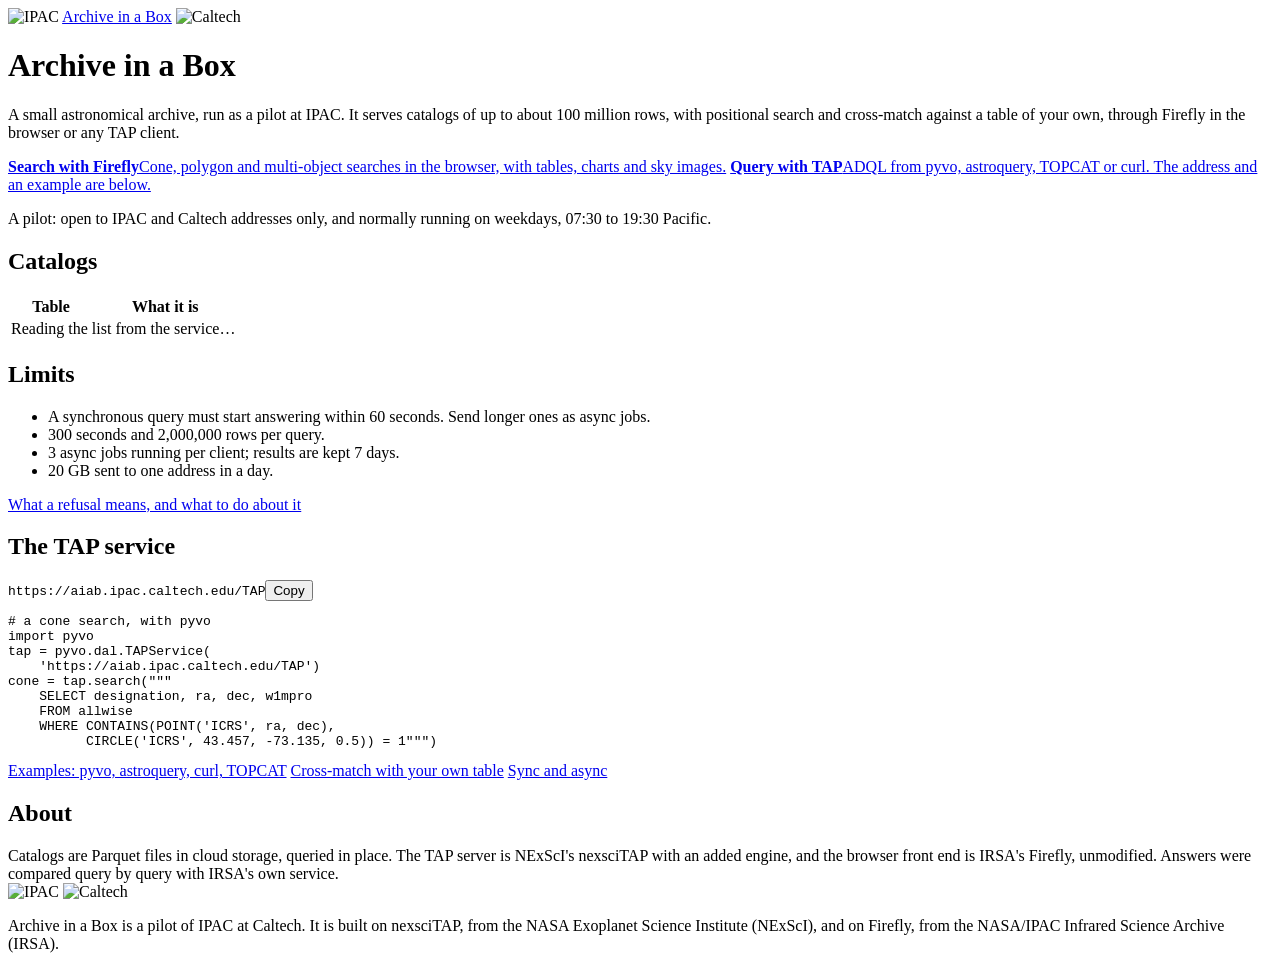
==== deploy/fargate/site/index.html @ bb7ea96e "The service has a front page and a page of examples The root of the service redirected to Firefly, w" ====
<!doctype html>
<html lang="en">
<head>
<meta charset="utf-8">
<meta name="viewport" content="width=device-width, initial-scale=1">
<title>Archive in a Box</title>
<link rel="stylesheet" href="/about/site.css">
</head>
<body>
<header><div class="wrap">
  <img src="/about/ipac.png" alt="IPAC">
  <a class="name" href="/">Archive in a Box</a>
  <img class="caltech" src="/about/caltech.png" alt="Caltech">
</div></header>

<div class="hero"><div class="wrap">
  <h1>Archive in a Box</h1>
  <p class="lede">A small astronomical archive, run as a pilot at IPAC.  It serves catalogs of up to about 100 million rows, with positional search and cross-match against a table of your own, through Firefly in the browser or any TAP client.</p>
  <div class="doors">
    <a class="door ff" href="/firefly/"><b>Search with Firefly</b><span>Cone, polygon and multi-object searches in the browser, with tables, charts and sky images.</span></a>
    <a class="door tap" href="#tap"><b>Query with TAP</b><span>ADQL from pyvo, astroquery, TOPCAT or curl.  The address and an example are below.</span></a>
  </div>
  <p class="status">A pilot:  open to IPAC and Caltech addresses only, and normally running on weekdays, 07:30 to 19:30 Pacific.</p>
</div></div>

<main><div class="wrap grid">
  <div class="stack">
    <section>
      <h2>Catalogs</h2>
      <table id="catalogs">
        <thead><tr><th>Table</th><th>What it is</th></tr></thead>
        <tbody><tr><td colspan="2">Reading the list from the service…</td></tr></tbody>
      </table>
      <p class="more" id="catalog-note"></p>
    </section>
    <section>
      <h2>Limits</h2>
      <ul class="plain">
        <li>A synchronous query must start answering within 60 seconds.  Send longer ones as async jobs.</li>
        <li>300 seconds and 2,000,000 rows per query.</li>
        <li>3 async jobs running per client;  results are kept 7 days.</li>
        <li>20 GB sent to one address in a day.</li>
      </ul>
      <p class="more"><a href="/about/examples.html#refused">What a refusal means, and what to do about it</a></p>
    </section>
  </div>

  <div class="stack">
    <section id="tap">
      <h2>The TAP service</h2>
      <div class="addr"><code class="tapurl">https://aiab.ipac.caltech.edu/TAP</code><button class="copy" type="button">Copy</button></div>
<pre><span class="c"># a cone search, with pyvo</span>
import pyvo
tap = pyvo.dal.TAPService(
    'https://aiab.ipac.caltech.edu/TAP')
cone = tap.search("""
    SELECT designation, ra, dec, w1mpro
    FROM allwise
    WHERE CONTAINS(POINT('ICRS', ra, dec),
          CIRCLE('ICRS', 43.457, -73.135, 0.5)) = 1""")</pre>
      <div class="links">
        <a href="/about/examples.html">Examples:  pyvo, astroquery, curl, TOPCAT</a>
        <a href="/about/examples.html#upload">Cross-match with your own table</a>
        <a href="/about/examples.html#async">Sync and async</a>
      </div>
    </section>
    <section>
      <h2>About</h2>
      <p style="margin:0">Catalogs are Parquet files in cloud storage, queried in place.  The TAP server is NExScI's nexsciTAP with an added engine, and the browser front end is IRSA's Firefly, unmodified.  Answers were compared query by query with IRSA's own service.</p>
    </section>
  </div>
</div></main>

<footer><div class="wrap">
  <div class="marks">
    <img src="/about/ipac.png" alt="IPAC">
    <img class="caltech" src="/about/caltech.png" alt="Caltech">
  </div>
  <p class="credit">Archive in a Box is a pilot of IPAC at Caltech.  It is built on nexsciTAP, from the NASA Exoplanet Science Institute (NExScI), and on Firefly, from the NASA/IPAC Infrared Science Archive (IRSA).</p>
</div></footer>
<script src="/about/site.js"></script>
</body>
</html>
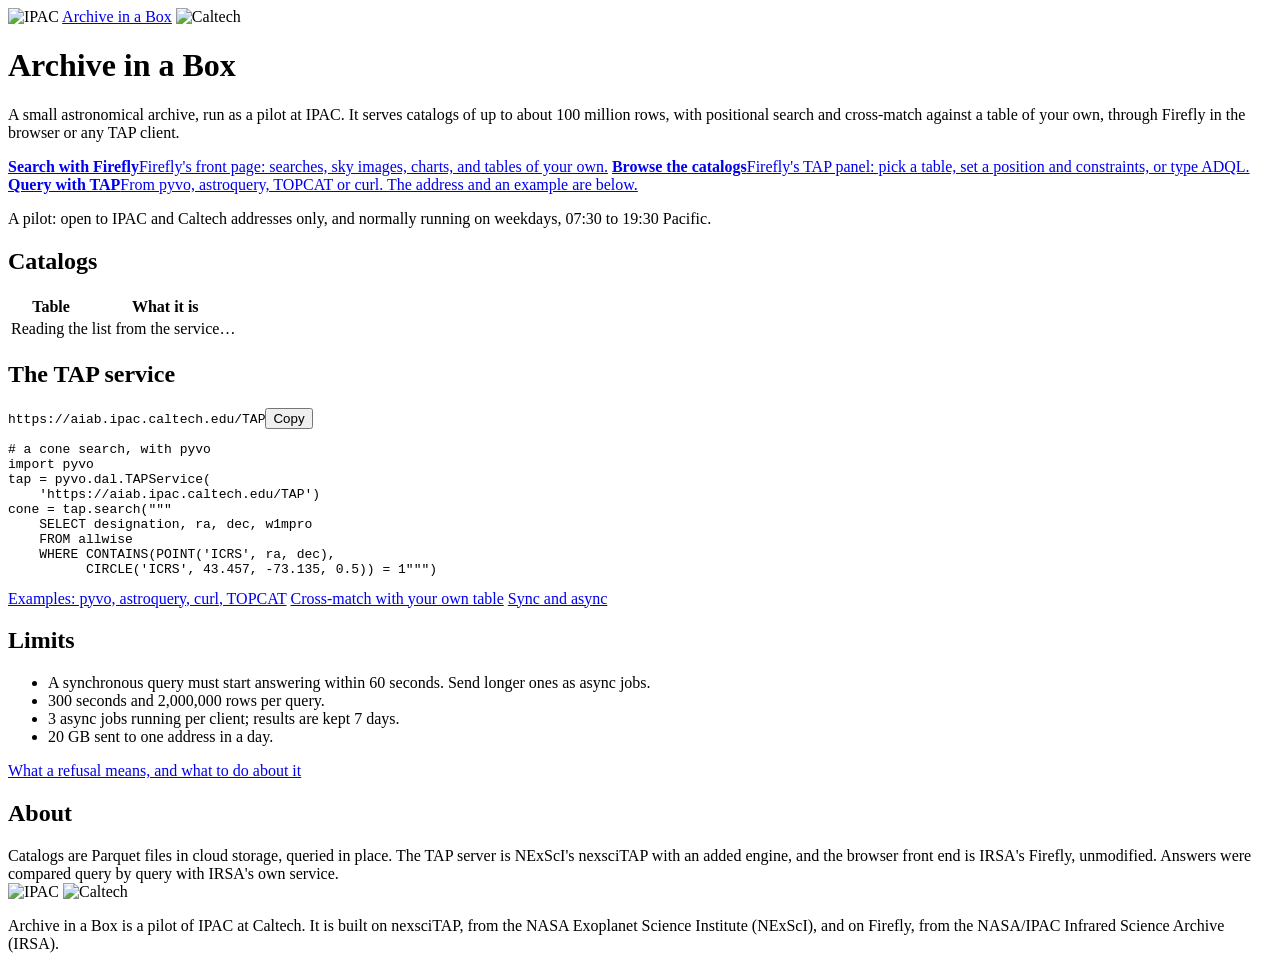
==== commit e69c3ac6: "Front page: a third door, to Firefly's TAP panel; the limits beside the TAP address Co-Authored-By: " ====
--- a/deploy/fargate/site/index.html
+++ b/deploy/fargate/site/index.html
@@ -17,8 +17,9 @@
   <h1>Archive in a Box</h1>
   <p class="lede">A small astronomical archive, run as a pilot at IPAC.  It serves catalogs of up to about 100 million rows, with positional search and cross-match against a table of your own, through Firefly in the browser or any TAP client.</p>
   <div class="doors">
-    <a class="door ff" href="/firefly/"><b>Search with Firefly</b><span>Cone, polygon and multi-object searches in the browser, with tables, charts and sky images.</span></a>
-    <a class="door tap" href="#tap"><b>Query with TAP</b><span>ADQL from pyvo, astroquery, TOPCAT or curl.  The address and an example are below.</span></a>
+    <a class="door ff" href="/firefly/"><b>Search with Firefly</b><span>Firefly's front page:  searches, sky images, charts, and tables of your own.</span></a>
+    <a class="door tap" href="/firefly/?__action=layout.showDropDown&amp;view=TAPSearch"><b>Browse the catalogs</b><span>Firefly's TAP panel:  pick a table, set a position and constraints, or type ADQL.</span></a>
+    <a class="door tap" href="#tap"><b>Query with TAP</b><span>From pyvo, astroquery, TOPCAT or curl.  The address and an example are below.</span></a>
   </div>
   <p class="status">A pilot:  open to IPAC and Caltech addresses only, and normally running on weekdays, 07:30 to 19:30 Pacific.</p>
 </div></div>
@@ -32,16 +33,6 @@
         <tbody><tr><td colspan="2">Reading the list from the service…</td></tr></tbody>
       </table>
       <p class="more" id="catalog-note"></p>
-    </section>
-    <section>
-      <h2>Limits</h2>
-      <ul class="plain">
-        <li>A synchronous query must start answering within 60 seconds.  Send longer ones as async jobs.</li>
-        <li>300 seconds and 2,000,000 rows per query.</li>
-        <li>3 async jobs running per client;  results are kept 7 days.</li>
-        <li>20 GB sent to one address in a day.</li>
-      </ul>
-      <p class="more"><a href="/about/examples.html#refused">What a refusal means, and what to do about it</a></p>
     </section>
   </div>
 
@@ -65,6 +56,16 @@
       </div>
     </section>
     <section>
+      <h2>Limits</h2>
+      <ul class="plain">
+        <li>A synchronous query must start answering within 60 seconds.  Send longer ones as async jobs.</li>
+        <li>300 seconds and 2,000,000 rows per query.</li>
+        <li>3 async jobs running per client;  results are kept 7 days.</li>
+        <li>20 GB sent to one address in a day.</li>
+      </ul>
+      <p class="more"><a href="/about/examples.html#refused">What a refusal means, and what to do about it</a></p>
+    </section>
+    <section>
       <h2>About</h2>
       <p style="margin:0">Catalogs are Parquet files in cloud storage, queried in place.  The TAP server is NExScI's nexsciTAP with an added engine, and the browser front end is IRSA's Firefly, unmodified.  Answers were compared query by query with IRSA's own service.</p>
     </section>
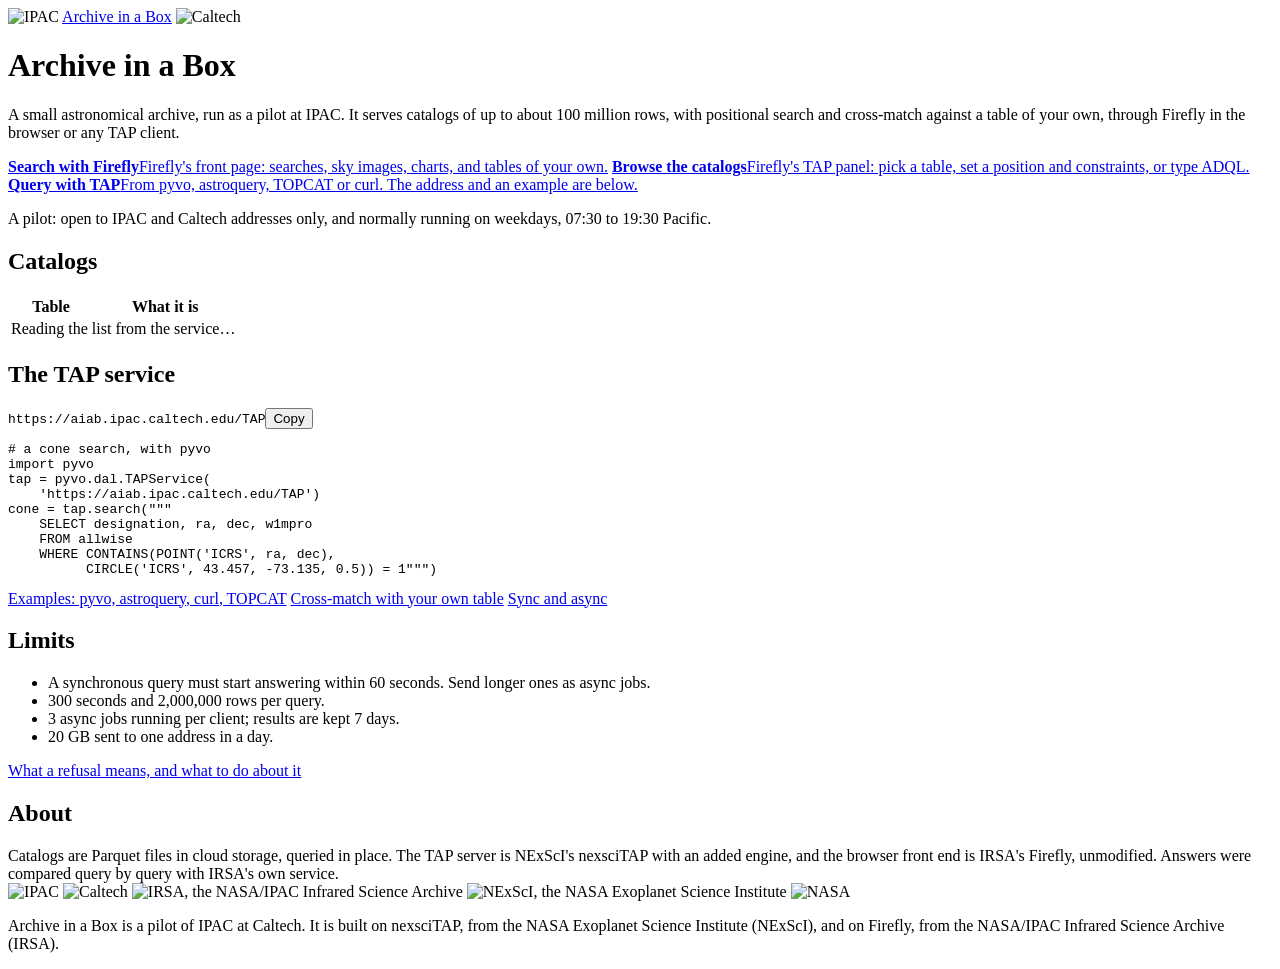
==== commit cec097c7: "Front page: the IRSA, NExScI and NASA logos in the footer Co-Authored-By: Claude Fable 5.2 <noreply@" ====
--- a/deploy/fargate/site/index.html
+++ b/deploy/fargate/site/index.html
@@ -76,6 +76,9 @@
   <div class="marks">
     <img src="/about/ipac.png" alt="IPAC">
     <img class="caltech" src="/about/caltech.png" alt="Caltech">
+    <img class="tall" src="/about/irsa.png" alt="IRSA, the NASA/IPAC Infrared Science Archive">
+    <img class="tall" src="/about/nexsci.png" alt="NExScI, the NASA Exoplanet Science Institute">
+    <img class="tall" src="/about/nasa.png" alt="NASA">
   </div>
   <p class="credit">Archive in a Box is a pilot of IPAC at Caltech.  It is built on nexsciTAP, from the NASA Exoplanet Science Institute (NExScI), and on Firefly, from the NASA/IPAC Infrared Science Archive (IRSA).</p>
 </div></footer>
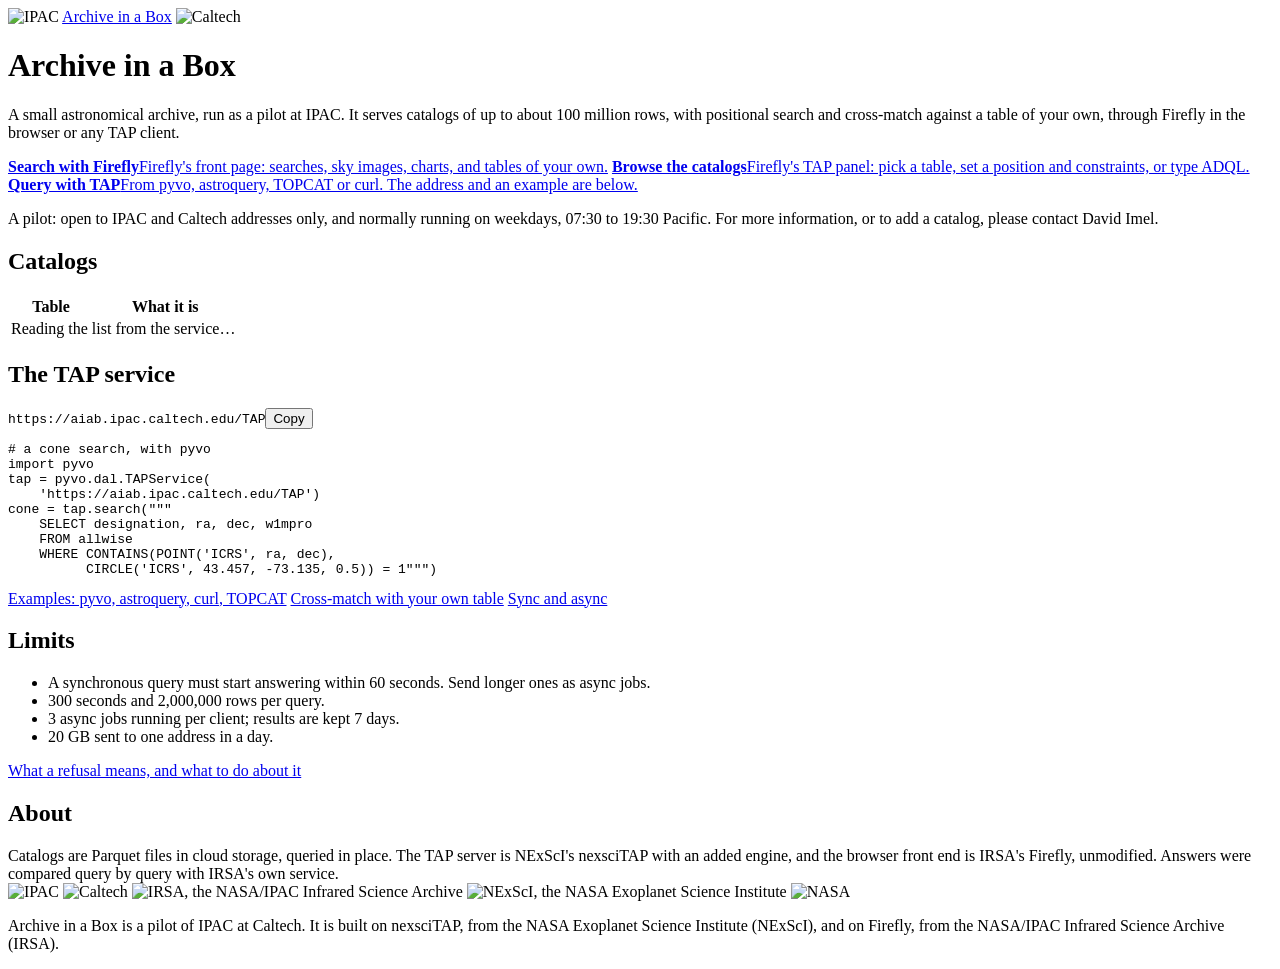
==== commit 32ec1ca0: "A ceiling on the total, a hard total on requests, a bounded work area From the security review of 23" ====
--- a/deploy/fargate/site/index.html
+++ b/deploy/fargate/site/index.html
@@ -21,7 +21,7 @@
     <a class="door tap" href="/firefly/?__action=layout.showDropDown&amp;view=TAPSearch"><b>Browse the catalogs</b><span>Firefly's TAP panel:  pick a table, set a position and constraints, or type ADQL.</span></a>
     <a class="door tap" href="#tap"><b>Query with TAP</b><span>From pyvo, astroquery, TOPCAT or curl.  The address and an example are below.</span></a>
   </div>
-  <p class="status">A pilot:  open to IPAC and Caltech addresses only, and normally running on weekdays, 07:30 to 19:30 Pacific.</p>
+  <p class="status">A pilot:  open to IPAC and Caltech addresses only, and normally running on weekdays, 07:30 to 19:30 Pacific.  For more information, or to add a catalog, please contact David Imel.</p>
 </div></div>
 
 <main><div class="wrap grid">
@@ -83,5 +83,6 @@
   <p class="credit">Archive in a Box is a pilot of IPAC at Caltech.  It is built on nexsciTAP, from the NASA Exoplanet Science Institute (NExScI), and on Firefly, from the NASA/IPAC Infrared Science Archive (IRSA).</p>
 </div></footer>
 <script src="/about/site.js"></script>
+<script src="/about/banner.js"></script>
 </body>
 </html>
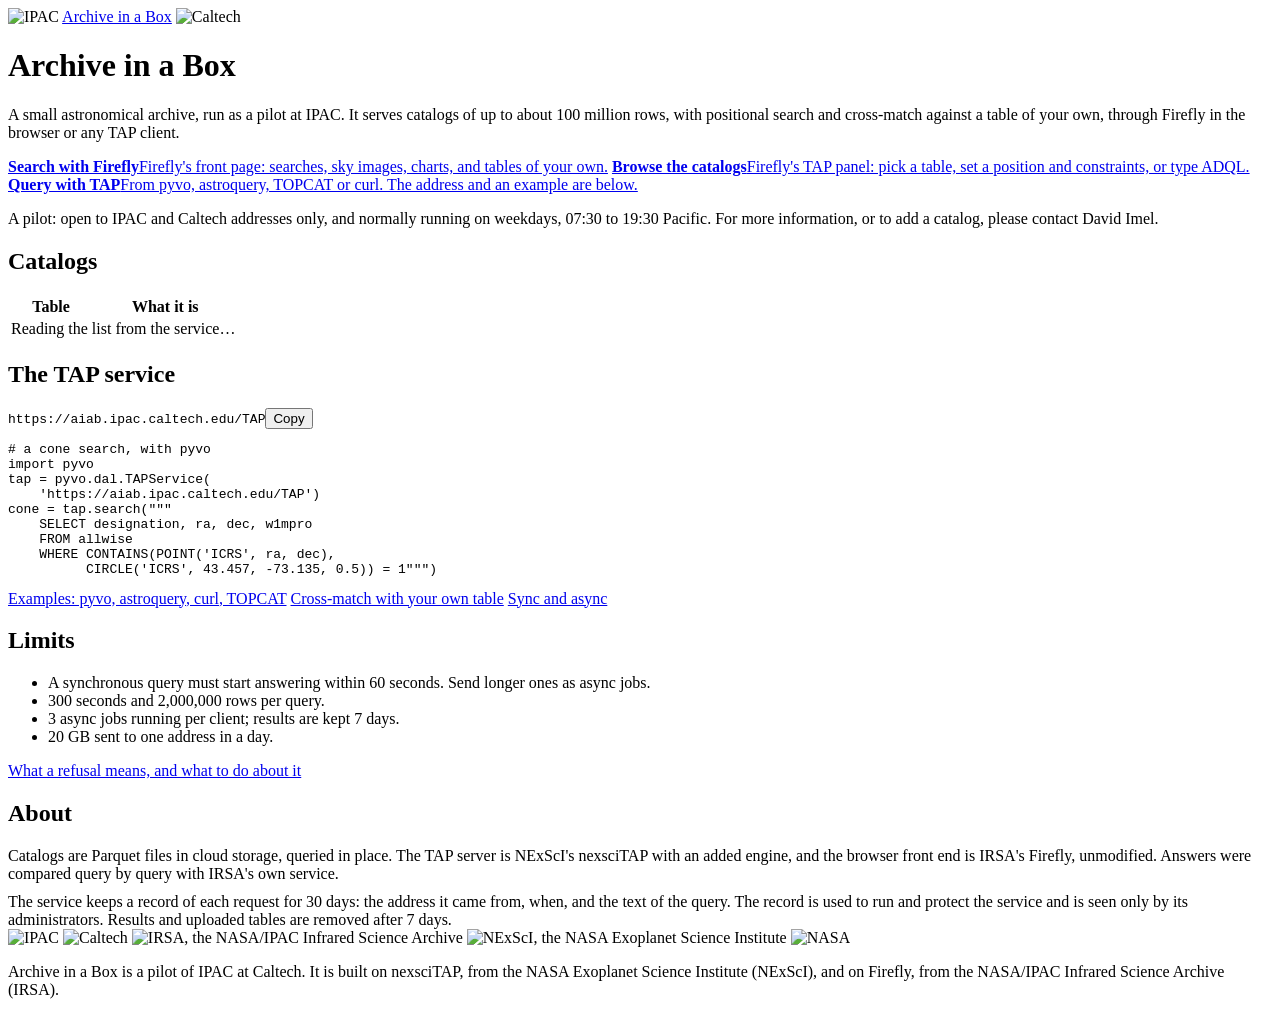
==== commit e195d06c: "What is kept is said, secrets out of plain settings, outbound rules From the security review of 23 N" ====
--- a/deploy/fargate/site/index.html
+++ b/deploy/fargate/site/index.html
@@ -68,6 +68,7 @@
     <section>
       <h2>About</h2>
       <p style="margin:0">Catalogs are Parquet files in cloud storage, queried in place.  The TAP server is NExScI's nexsciTAP with an added engine, and the browser front end is IRSA's Firefly, unmodified.  Answers were compared query by query with IRSA's own service.</p>
+      <p style="margin:.6em 0 0">The service keeps a record of each request for 30 days:  the address it came from, when, and the text of the query.  The record is used to run and protect the service and is seen only by its administrators.  Results and uploaded tables are removed after 7 days.</p>
     </section>
   </div>
 </div></main>
